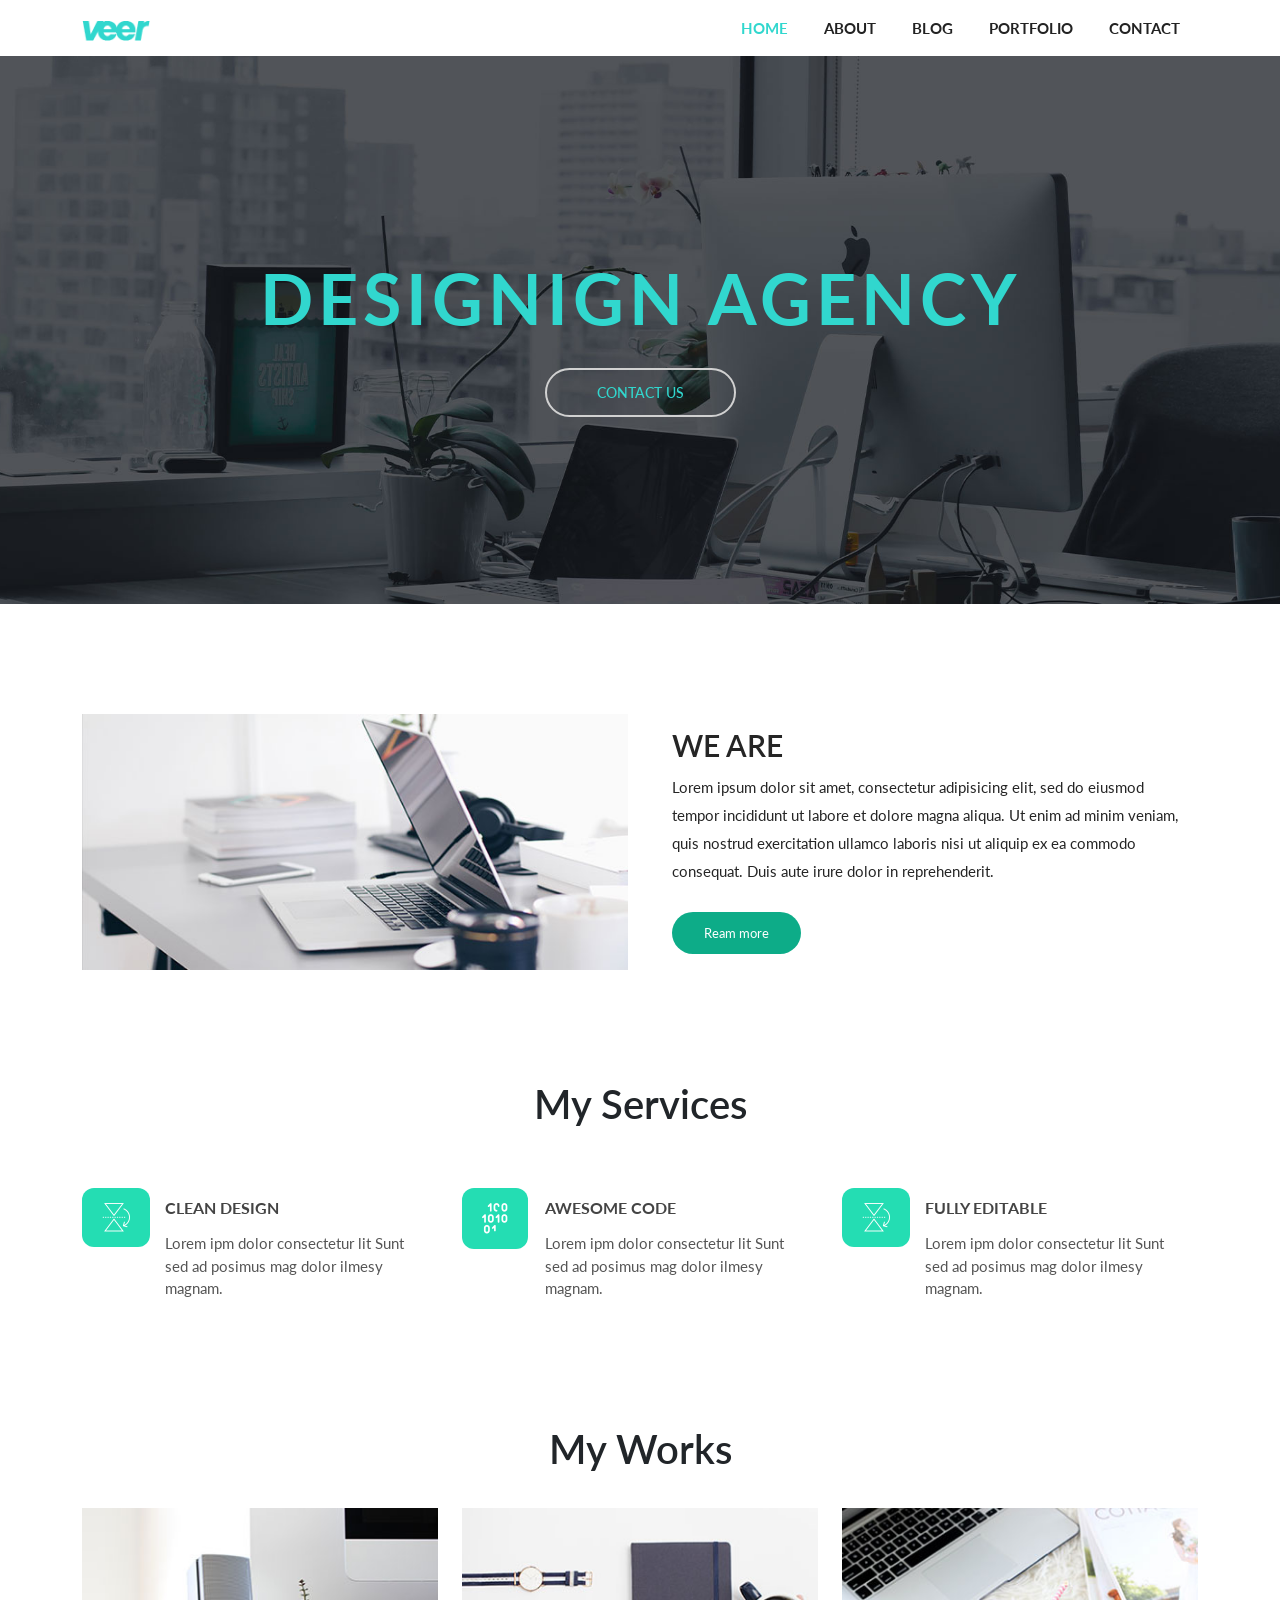
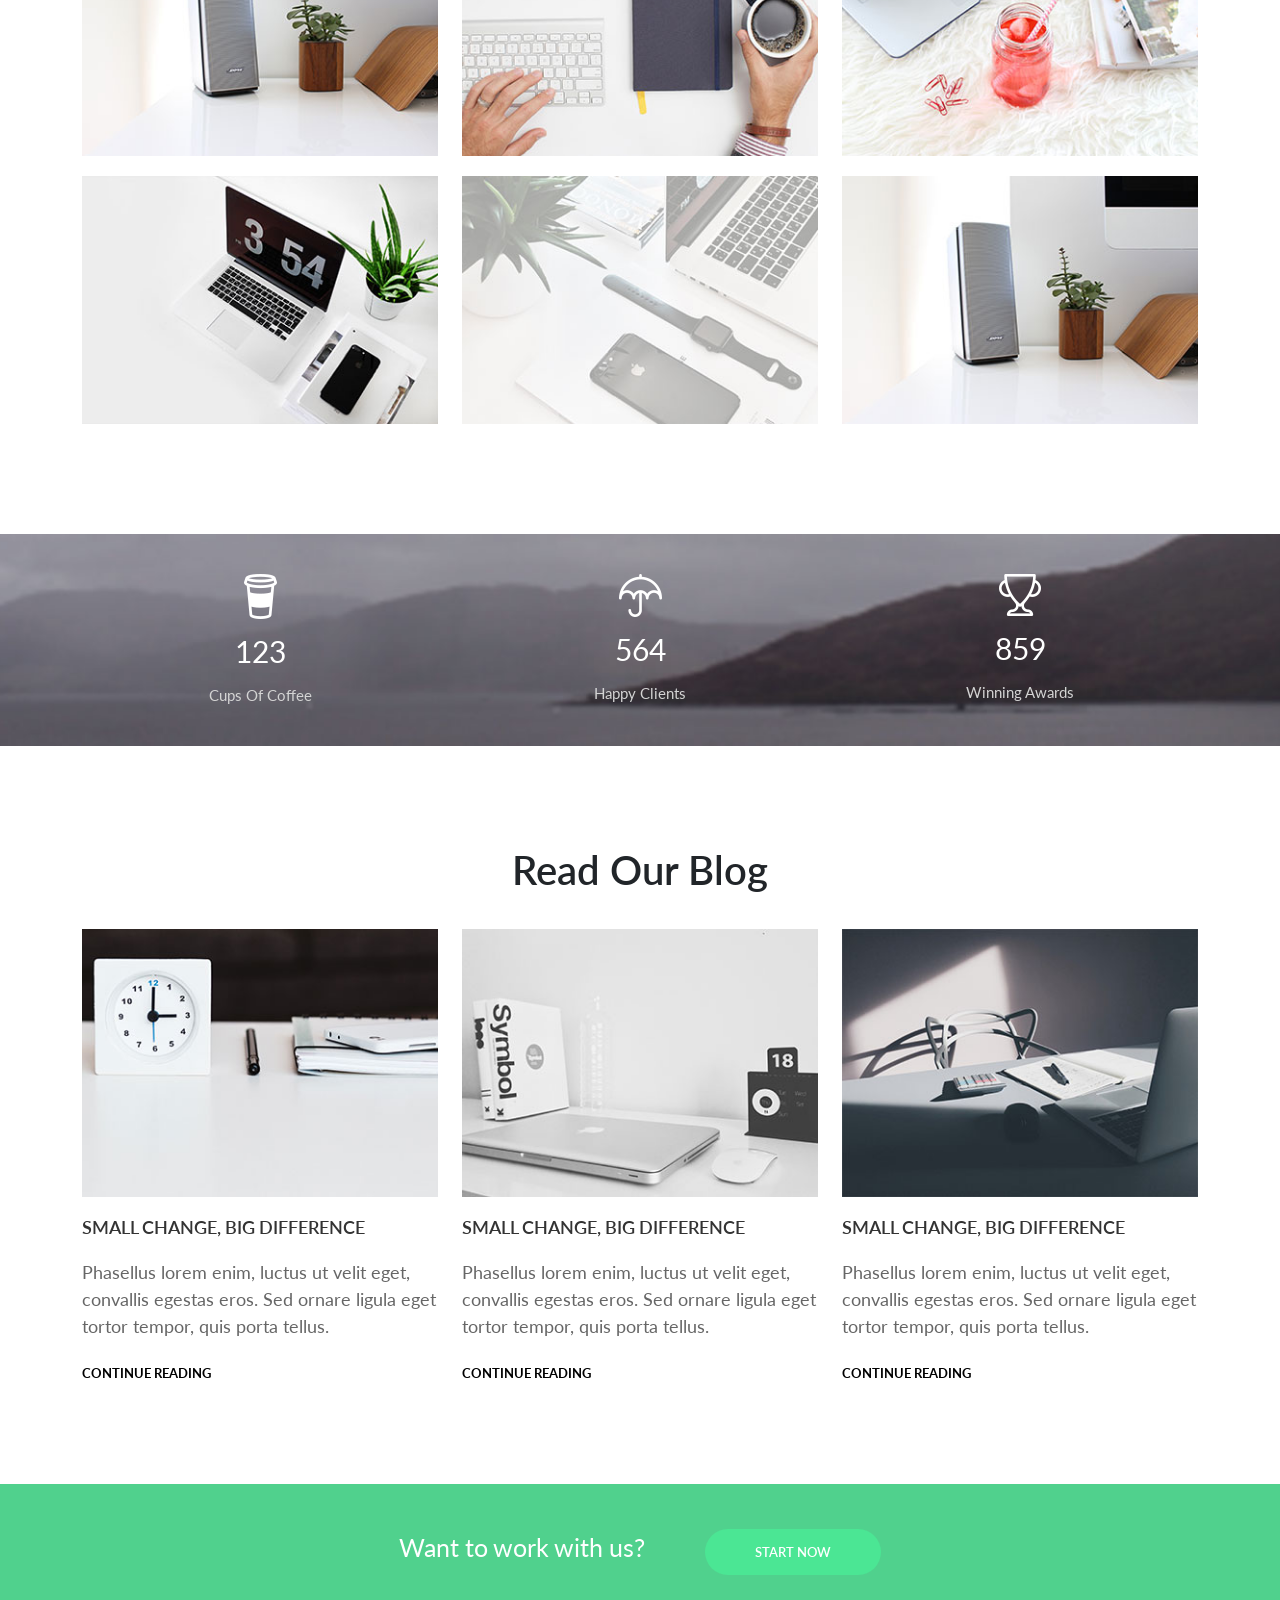
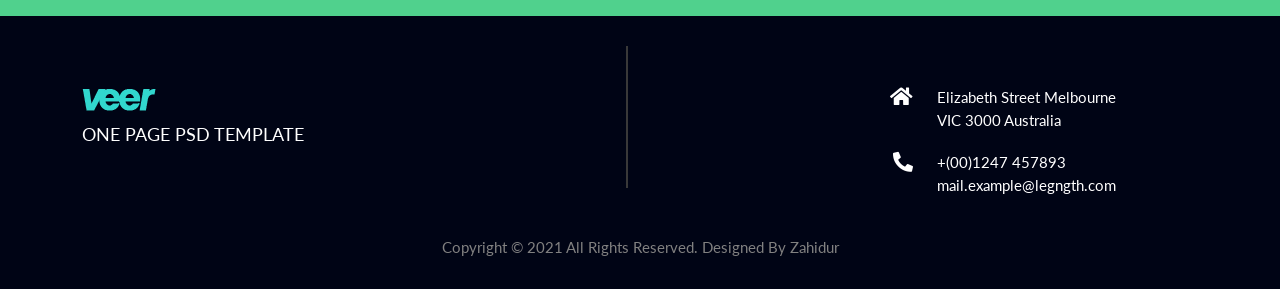
==== index.html @ 31c89623 "index2" ====
<!DOCTYPE html>
<html lang="en">

<head>
    <meta charset="UTF-8">
    <meta name="viewport" content="width=device-width, initial-scale=1">

    <title>psd to html </title>
    <link rel="preconnect" href="https://fonts.gstatic.com">
<link href="https://fonts.googleapis.com/css2?family=Lato:wght@300;400;700&display=swap" rel="stylesheet">    
      <link rel="shortcut icon" type="image/x-icon" href="favicon.ico">
    <link rel="stylesheet" href="css/all.css">
    <link rel="stylesheet" href="css/bootstrap.min.css">
    <link rel="stylesheet" href="css/style.css">
       
        <link rel="stylesheet" href="css/todayresponsive.css">

                    
</head>

<body>
   <div class="backgrround">
    <nav class="navbar navbar-expand-lg navbar-light">
  <div class="container">
    <a class="navbar-brand" href="#">
        <img src="image/logo.png" class="image-fluid w-100" alt="">
    </a>
    <button class="navbar-toggler" type="button" data-bs-toggle="collapse" data-bs-target="#navbarSupportedContent" aria-controls="navbarSupportedContent" aria-expanded="false" aria-label="Toggle navigation">
      <span class="navbar-toggler-icon"></span>
    </button>
    <div class="collapse navbar-collapse" id="navbarSupportedContent">
      <ul class="navbar-nav ms-auto mb-2 mb-lg-0">
        <li class="nav-item">
          <a class="nav-link active" aria-current="page" href="#">Home</a>
        </li>
        <li class="nav-item">
          <a class="nav-link" href="#">About</a>
        </li>
         <li class="nav-item">
          <a class="nav-link" href="#">Blog</a>
        </li>
         <li class="nav-item">
          <a class="nav-link" href="#">portfolio</a>
        </li>
         <li class="nav-item">
          <a class="nav-link" href="#">contact</a>
        </li>
             
       </ul>
    </div>
  </div>
</nav>

 </div>
<!--    header part end-->
<!--  banner part start-->

<div class="banner">

        <div class="container">
            <div class="row">
               <div class="col-md-12">
                    <div class="banner_content">

                    <h1>Designign agency</h1>
            
                    <a href="#">contact us</a>
                </div>

               </div>
               
            </div>
        </div>
    </div>

<!--  banner part end-->
<!--service part start-->
<div class="our_service">
    <div class="container">
        <div class="row">
            <div class="col-md-6">
                <div class="only_imag">
                    <img src="image/sevice.jpg" class="image-fluid w-100" alt="">
                </div>
            </div>
            <div class="col-md-6">
                <div class="only_text">
                    <H2>we are</H2>
                    <P>Lorem ipsum dolor sit amet, consectetur adipisicing elit, sed do eiusmod tempor incididunt ut labore et dolore magna aliqua. Ut enim ad minim veniam, quis nostrud exercitation ullamco laboris nisi ut aliquip ex ea commodo consequat. Duis aute irure dolor in reprehenderit.</P>
                    <a href="">Ream more</a>
                </div>
            </div>
        </div>
    </div>
</div>
<!--my services start -->
<!--my services start -->
   <service>
       <div class="allservice">
           <div class="container">
               <div class="row">
                   <div class="col-md-12">
                       <div class="header_tex">
                           <h2>My Services</h2>
                       </div>
                   </div>
                   
                   <div class="col-md-4 then">
                       <div class="row thens">
                           <div class="col-md-2">
                               <div class="imgservice">
                                   <img src="image/servie01.png" alt="">
                               </div>
                           </div>
                           <div class="col-md-10">
                               <div class="img_text">
                                   <h4>Clean Design</h4>
                                   <p>Lorem ipm dolor consectetur
                                       lit Sunt sed ad posimus mag
                                       dolor ilmesy magnam.</p>
                               </div>
                           </div>
                       </div>
                   </div>
                   
                   <div class="col-md-4 after">
                       <div class="row afters">
                           <div class="col-md-2">
                               <div class="imgservice">
                                   <img src="image/servie02.png" alt="">
                               </div>
                           </div>
                           <div class="col-md-10">
                               <div class="img_text">
                                   <h4>Awesome Code</h4>
                                   <p>Lorem ipm dolor consectetur
                                       lit Sunt sed ad posimus mag
                                       dolor ilmesy magnam.</p>
                               </div>
                           </div>
                       </div>
                   </div>
                   
                   <div class="col-md-4 renew">
                       <div class="row renews">
                           <div class="col-md-2">
                               <div class="imgservice">
                                   <img src="image/servie01.png" alt="">
                               </div>
                           </div>
                           <div class="col-md-10">
                               <div class="img_text">
                                   <h4>Fully Editable</h4>
                                   <p>Lorem ipm dolor consectetur
                                       lit Sunt sed ad posimus mag
                                       dolor ilmesy magnam.</p>
                               </div>
                           </div>
                       </div>

                   </div>
               </div>
           </div>
       </div>
   </service>
   
<!--   MY WORKS PART START-->
   <service>
       <div class="my_works">
           <div class="container">
               <div class="row">
                  <div class="col-md-12">
                       <div class="header_tex">
                           <h2>My Works</h2>
                       </div>
                   </div>
                   <div class="col-md-4">
                       <div class="works_image">
                           <img src="image/ga01.jpg" class="image-fluid w-100" alt="">
                           <div class="overlay">
                               <a href="">Click Here</a>
                           </div>
                       </div>
                   </div>
                   <div class="col-md-4">
                       <div class="works_image">
                           <img src="image/ga04.jpg" class="image-fluid w-100" alt="">
                           <div class="overlay">
                               <a href="">Click Here</a>
                           </div>
                       </div>
                   </div>
                   <div class="col-md-4">
                       <div class="works_image">
                           <img src="image/ga05.jpg" class="image-fluid w-100" alt="">
                           <div class="overlay">
                               <a href="">Click Here</a>
                           </div>
                       </div>
                   </div>
                   <div class="col-md-4">
                       <div class="works_image">
                           <img src="image/ga03.jpg" class="image-fluid w-100" alt="">
                           <div class="overlay">
                               <a href="">Click Here</a>
                           </div>
                       </div>
                   </div>
                   <div class="col-md-4">
                       <div class="works_image">
                           <img src="image/ga02.jpg" class="image-fluid w-100" alt="">
                           <div class="overlay">
                               <a href="">Click Here</a>
                           </div>
                       </div>
                   </div>
                   <div class="col-md-4">
                       <div class="works_image">
                           <img src="image/ga01.jpg" class="image-fluid w-100" alt="">
                           <div class="overlay">
                               <a href="">Click Here</a>
                           </div>
                       </div>
                   </div>
               </div>
           </div>
       </div>
   </service>
<!--   Tea & cup part start-->
   <service>
       <div class="tea">
           <div class="container">
               <div class="row">
                   <div class="col-md-4">
                       <div class="tea_content">
                           <img src="image/tea.png" alt=""><br/>
                           <span>123</span>
                           <p>Cups Of Coffee</p>
                       </div>
                   </div>
                   <div class="col-md-4">
                       <div class="tea_content">
                           <img src="image/unberlla.png" alt=""><br/>
                                <span>564</span>
                           <p>Happy Clients</p>
                       </div>
                   </div>
                   <div class="col-md-4">
                       <div class="tea_content">
                           <img src="image/cup.png" alt=""><br/>
                                <span>859</span>
                           <p>Winning Awards</p>
                       </div>
                   </div>
               </div>
           </div>
       </div>
   </service>
<!--   Our Blog part start-->
   <service>
       <div class="blog">
           <div class="container">
               <div class="row">
                  <div class="col-md-12">
                       <div class="header_tex">
                           <h2>Read Our Blog</h2>
                       </div>
                   </div>
                   <div class="col-md-4">
                       <div class="blog_content">
                           <img src="image/blog01.jpg" class="image-fluid w-100" alt="">
                           <h5>Small change, big difference</h5>
                           <p>Phasellus lorem enim, luctus ut velit eget, convallis egestas eros. Sed ornare ligula eget tortor tempor, quis porta tellus.</p>
                           <a href="">Continue reading</a>
                       </div>
                   </div>
                   <div class="col-md-4">
                       <div class="blog_content">
                           <img src="image/blog02.jpg" class="image-fluid w-100" alt="">
                           <h5>Small change, big difference</h5>
                           <p>Phasellus lorem enim, luctus ut velit eget, convallis egestas eros. Sed ornare ligula eget tortor tempor, quis porta tellus.</p>
                           <a href="">Continue reading</a>
                       </div>
                   </div>
                   <div class="col-md-4">
                       <div class="blog_content">
                           <img src="image/blog03.jpg" class="image-fluid w-100" alt="">
                           <h5>Small change, big difference</h5>
                           <p>Phasellus lorem enim, luctus ut velit eget, convallis egestas eros. Sed ornare ligula eget tortor tempor, quis porta tellus.</p>
                           <a href="">Continue reading</a>
                       </div>
                   </div>
               </div>
           </div>
       </div>
   </service>
<!--   work with us-->
   <service>
       <div class="works">
           <div class="container">
               <div class="row">
                  <div class="col-md-12">
                      <div class="work_content">
                       <span>Want to work with us?</span><a href="">Start now</a>
                   </div>
                  </div>
               </div>
           </div>
       </div>
   </service>
<!--   footer part start-->
   <footer>
       <div class="container">
           <div class="row">
               <div class="col-md-6 ">
                  <div class="footer_content">
                       <img src="image/logo.png" alt="">
                   <p>One Page PSD Template</p>
                  </div>
               </div>
               <div class="col-md-6">
                   <div class="footer_content2">

                      
                      <div class="row">
                          <div class="col-md-6">
                              <div class="iconss pad">
                                  <i class="fas fa-home"></i>
                              </div>
                          </div>
                          <div class="col-md-6">
                              <div class="address pad">
                                  <p>Elizabeth Street Melbourne<br/>
                        VIC 3000  Australia</p>
                              </div>
                          </div>
                          <div class="col-md-6">
                              <div class="iconss">
                                  <i class="fas fa-phone-alt"></i>
                              </div>
                          </div>
                          <div class="col-md-6">
                              <div class="address">
                                  <p>+(00)1247 457893 <br/>
                                    mail.example@legngth.com</p>
                              </div>
                          </div>
                      </div>
                      
                   </div>
               </div>
               <div class="col-md-12">
                   <div class="bottom_part">
                       <p>Copyright © 2021 All Rights Reserved. Designed By Zahidur</p>
                   </div>
               </div>
           </div>
       </div>
   </footer>
    <!--    js link start-->
    <script src="js/bootstrap.bundle.min.js"></script>
    <script src="js/custom.js"></script>
    <!--    js link end-->
</body>

</html>
---- css/style.css ----
*{
    padding: 0;
    margin: 0;
    outline: 0;
}
body{
 
font-family: 'Lato', sans-serif;
        margin: 0 auto;
      height: 100%;
      width: 100%

}
h1,h2,h3,h4,h5,h6,p,ul,li{
    padding: 0;
    margin: 0;
}
a,a:hover{
    text-decoration: none;
}
.backgrround{
    background-color:#ffffff;
}
.navbar-nav .nav-item .nav-link{
    color: #222222;
    padding: 0px 18px;
    text-transform:uppercase;
    font-size: 15px;
    font-weight: 700;
}
.navbar-nav .nav-item .nav-link:hover{
    color: #31d7ce;
}
.navbar-nav .nav-item .nav-link.active{
    color: #31d7ce;
}
.banner{
    background: url(../image/background.jpg);
    background-repeat: no-repeat;
    background-size:cover;
    background-position: center;
    padding: 200px 0px;
}

.banner_content{
    text-align: center;
}
.banner_content h1{

font-size: 70px;
    font-weight: 700;
    color: #31d7ce;
 text-transform: uppercase;
    letter-spacing: 5px;
    margin-bottom: 40px;
}
.banner_content a{
    border: 2px solid #d1d1d1;
    padding: 14px 50px;
    border-radius: 25px;
    color: #31d7ce;
    text-transform: uppercase;
    font-size: 14px;
    font-weight: 500;
}
.our_service{
    padding-top: 110px;
}
.only_text h2{
    font-size: 30px;
    color: #252525;
    font-weight: 600;
    text-transform: uppercase;
    margin-bottom: 10px
}
.only_text p{
    font-size: 15px;
    color: #252525;
    font-weight: 400;
    line-height: 28px;
    margin-bottom: 35px;
}
.only_text a{
    font-size: 13px;
    color: #fefefe;
    background-color: #0dac88;
    padding: 13px 32px;
    border-radius: 25px;
      transition: all linear .3s;
}

.only_text{
    padding: 13px 20px
}
.only_text a:hover{
    font-size: 14px;
    background-color: black;
    transition: all linear .3s;
  
}
.allservice{
    padding-top: 110px;
    padding-bottom: 90px;
}
.imgservice img{
    background-color: #24ddb3;
    padding: 15px 20px;
    border-radius: 12px;
}
.imgservice{
    padding: 25px 0px;
}

.img_text{
    padding: 35px 20px;
}
.img_text p{
    font-size: 15px;
    font-weight: 400;
    color: #555555;
}
.img_text h4{
    margin-bottom: 15px;
    font-size: 16px;
    text-transform: uppercase;
    font-weight: 700;
    color: #444444;
}
.header_tex h2{
    text-align: center;
    margin-bottom: 35px;
    font-weight: 600;
    font-size: 40px;
}
.thens{
   transition: all linear .3s; 
}
.then:hover .thens{
box-shadow: 0px 1px 5px #24ddb3;
   transition: all linear .3s;
}
.afters{
   transition: all linear .3s; 
}
.after:hover .afters{
box-shadow: 0px 1px 5px #24ddb3;
   transition: all linear .3s;
}
.renews{
   transition: all linear .3s; 
}
.renew:hover .renews{
box-shadow: 0px 1px 5px #24ddb3;
   transition: all linear .3s;
}
.works_image{
    position: relative;
    margin-bottom: 20px;
}
.overlay{
    height: 100%;
    width: 100%;
    background: rgba(0,0,0,.7);
    position: absolute;
    top: 0;
    left: 0;
    display: flex;
    justify-content: center;
    align-items: center;
    transform: scale(0);
        transition: all linear .3s;
}
.works_image:hover .overlay{
   transform: scale(1);
    transition: all linear .3s;
}
.overlay a{
font-size: 15px;
    color: beige;
    font-weight: 600;
    
}
.my_works{
    padding-bottom: 90px;
}
.tea{
    background: url(../image/color_back.jpg);
    background-repeat: no-repeat;
    background-position:center;
    background-size:cover;
    padding: 40px 0px;
}
.tea_content{
    text-align: center;
}
.tea_content span{
    color: white;
    font-size: 30px;
     margin: 10px 0px;
    display: block;
}
.tea_content p{
    font-size: 15px;
    color: #d4d4d4;
}
.blog_content h5{
    font-size: 18px;
    font-weight: 600;
    color: #333333;
    text-transform: uppercase;
    margin: 20px 0px;
}
.blog_content p{
    font-size: 18px;
    color: #666666;
    margin-bottom: 20px;
}
.blog_content a{
    font-size: 13px;
    font-weight: 700;
    text-transform: uppercase;
    color: black;
    
}
.blog_content a:hover{
    text-shadow: 0px 0px 1px black;

}
.blog{
    padding: 100px 0px;
}
.work_content{
    text-align: center;
}
.work_content span{
    font-size: 25px;
        color: white;
    margin-right: 30px;
}
.work_content a{
    font-size: 13px;
    background-color: #4be694;
    color: white;
    padding: 15px 50px;
    border-radius: 25px;
    text-transform: uppercase;
    font-weight: 600;
    margin-left: 30px;
     transition: all linear .3s;
}
.work_content a:hover{
    background-color: rebeccapurple;
    transition: all linear .3s;
}
.works{
    background-color: #50d18d;
    padding-top: 45px;
    padding-bottom:50px;
}
footer{
    background-color: #000415;
    padding: 30px 0px;

}

.footer_content{
    padding: 40px 0px;
    border-right: 2px solid #393939;
}
.footer_content2{
      padding: 40px 0px;

}
.footer_content p{
    font-size: 18px;
    text-transform: uppercase;
    margin-top: 10px;
    color: white;
}
.footer_content2 p{
    font-size: 15px;
color: white;
}

.footer_content2 .iconss i{
    font-size:20px;
    color: white;
}
.pad i{
    text-align: right;
}
.bottom_part p{
    font-size: 15px;
    color: #818181;
 text-align: center
}
.pad{
    margin-bottom:20px;
}
.iconss{
    text-align: right;
}
---- css/todayresponsive.css ----
/*
@media (min-width: 320px) and (max-width: 575.98px) {
    
    .navbar-nav .nav-item .nav-link{
    font-size: 18px;    
           text-align: center;
           background-color: darkgrey;
           color: black;
           font-weight: bold;
    }
    .navbar-nav .nav-item .nav-link.active{
          color: black;
           font-weight: bold;
    }

}


@media (min-width: 576px) and (max-width: 767.98px) {
    


}
    

@media (min-width: 768px) and (max-width: 991.98px) {
       .navbar-nav .nav-item .nav-link{
    font-size: 18px;    
           text-align: center;
           background-color: darkgrey;
           color: black;
           font-weight: bold;
    }
    .navbar-nav .nav-item .nav-link.active{
          color: black;
           font-weight: bold;
    }

}
    

@media (min-width: 992px) and (max-width: 1199.98px) {
    
    .banner_content h1 {
    font-size: 140px;
    }
    .banner_content p {
    font-size: 22px;
    }
    .banner_content h1:after {
    top: 364px;
    }
    .banner_content a {
    font-size: 22px;
    }
   .there_image {

    padding: 50px 0px
    }
    .there_image h4 {
        font-size: 24px;
    }
    .there_image p {
        font-size: 18px;
    }
    .navbar-nav .nav-item .nav-link{
    font-size: 18px;    
    }
    
}
    
@media (min-width: 1200px) and (max-width: 1399.98px) {
     .banner_content h1 {
    font-size: 150px;
    }
    .banner_content p {
    font-size: 25px;
    }
    .middle_content h2 {
    font-size: 50px;
    }
.middle_content p {
    font-size: 20px;
    }
 .there_image {

    padding: 50px 0px
    }
    .there_image h4 {
        font-size: 24px;
    }
    .there_image p {
        font-size: 18px;
    }
    .banner_content h1:after {
  
    top: 376px;
    }
    
    .banner_content a {
    font-size: 20px;
    }
 .navbar-nav .nav-item .nav-link{
    font-size: 20px;    
    }
}
    

@media (min-width: 1400px) {
    .there_image {

    padding: 50px 0px
    }
    .there_image h4 {
        font-size: 26px;
    }
    .there_image p {
        font-size: 20px;
    }
    
     .banner_content h1:after {
  
    top: 384px;
    }
    
    .banner_content a {
    font-size: 20px;
    }
     .banner_content h1 {
    font-size: 160px;
    }
    .form_content {
    width: 645px;
    }
    .navbar-nav .nav-item .nav-link{
    font-size: 20px;    
    }
    
}
    

*/
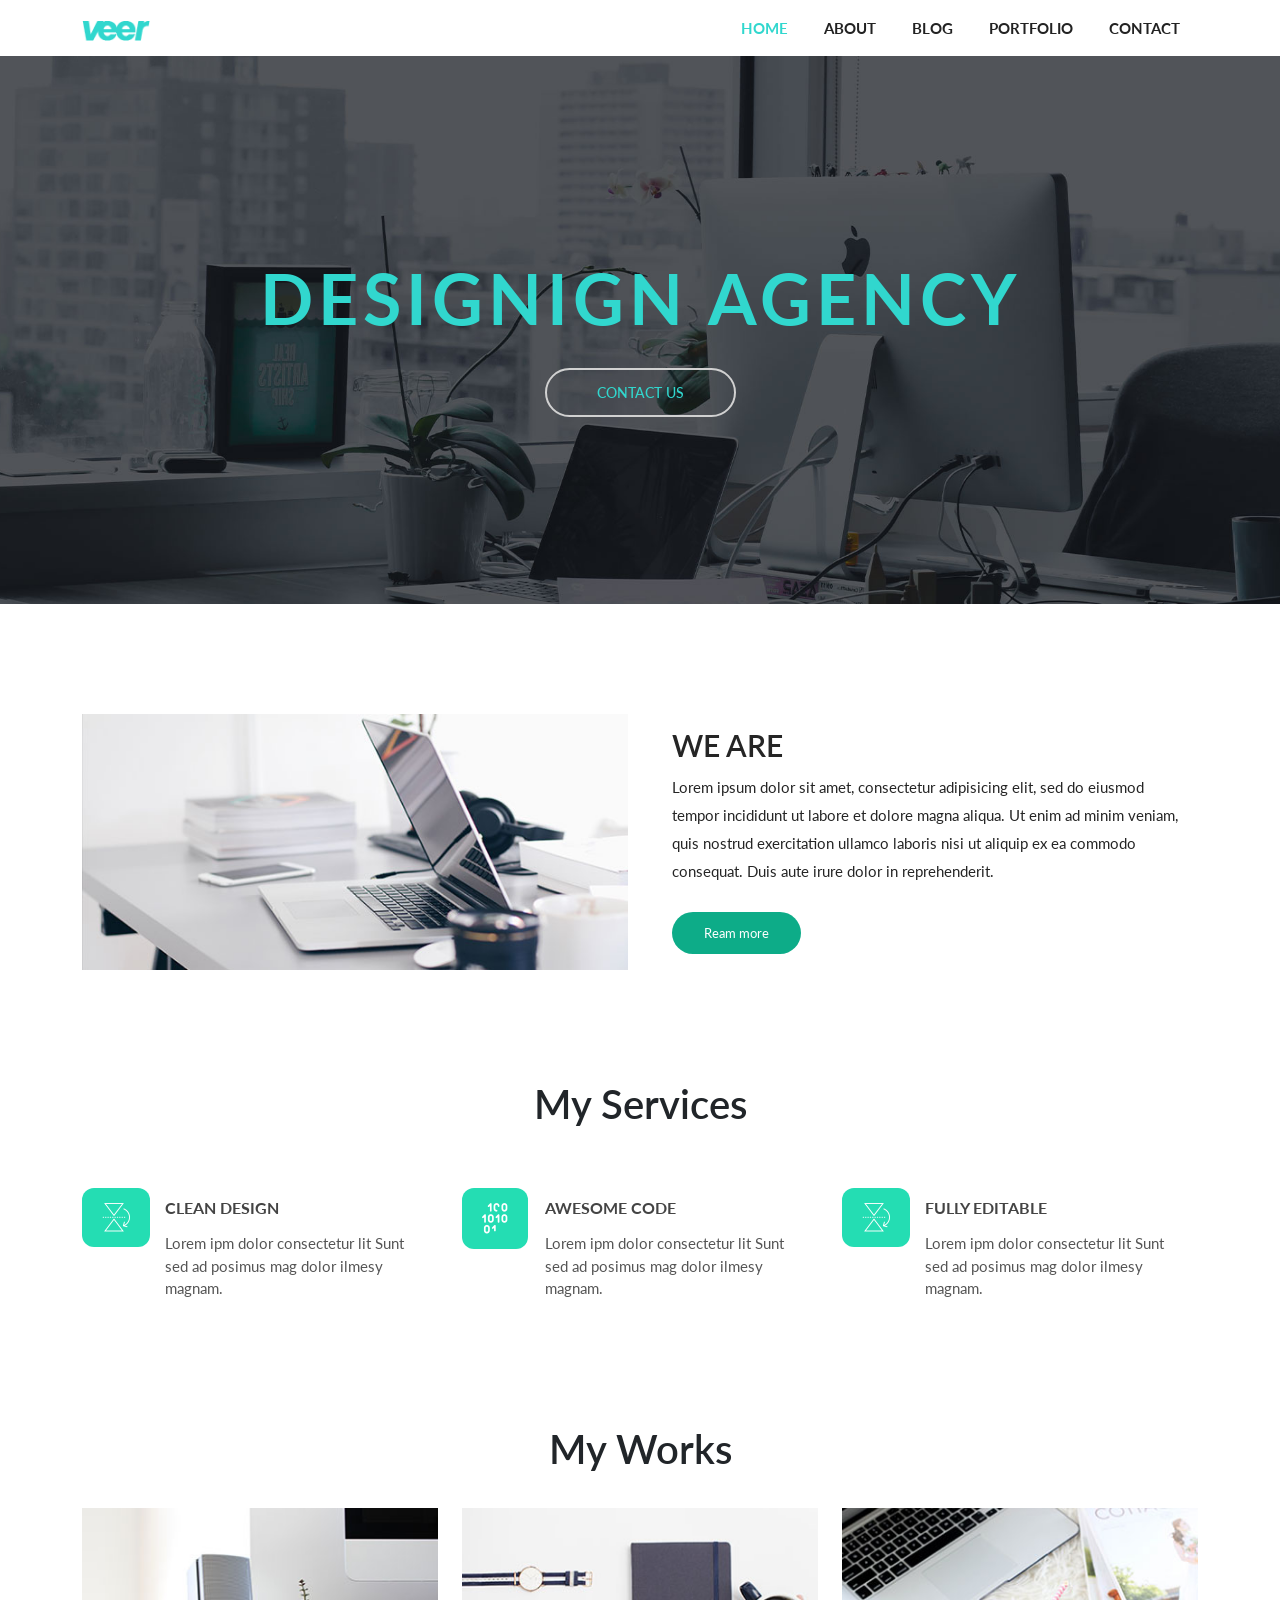
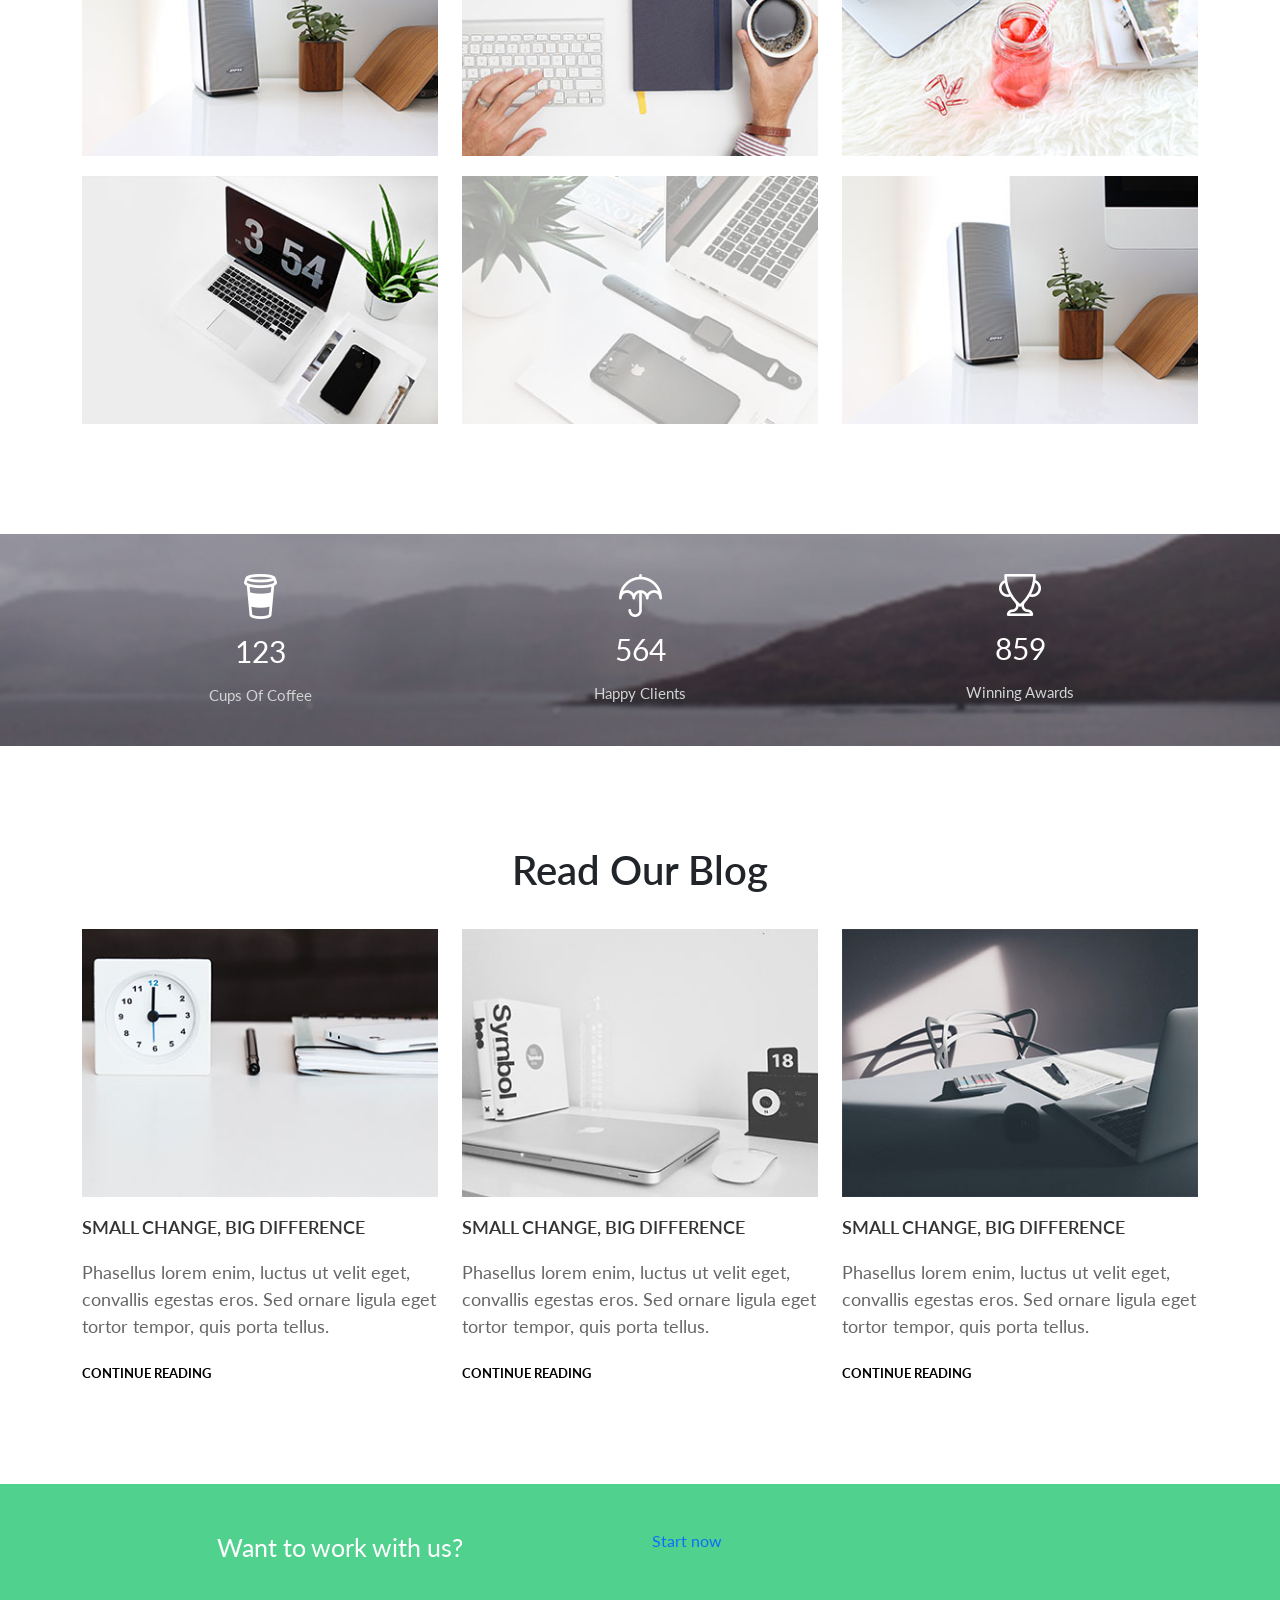
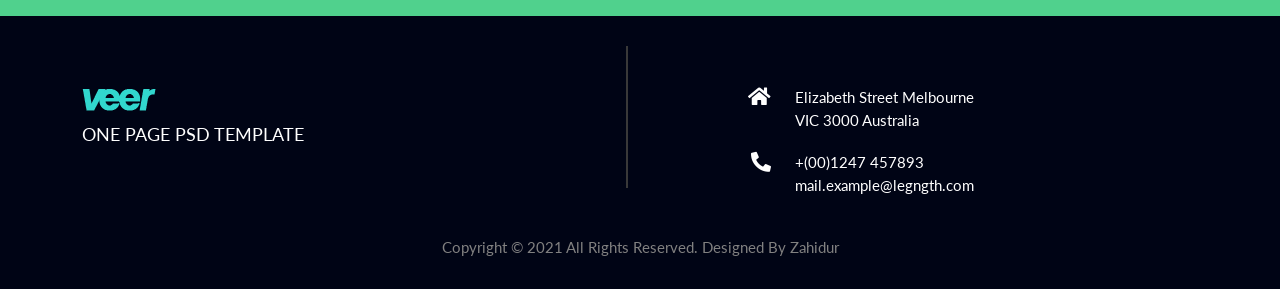
==== commit 678576f9: "update index html" ====
--- a/index.html
+++ b/index.html
@@ -59,7 +59,7 @@
 
         <div class="container">
             <div class="row">
-               <div class="col-md-12">
+               <div class="col-md-12 col-12 col-sm-12 col-lg-12 col-xl-12">
                     <div class="banner_content">
 
                     <h1>Designign agency</h1>
@@ -78,12 +78,12 @@
 <div class="our_service">
     <div class="container">
         <div class="row">
-            <div class="col-md-6">
+            <div class="col-md-12 col-12 col-sm-12 col-lg-6 col-xl-6">
                 <div class="only_imag">
                     <img src="image/sevice.jpg" class="image-fluid w-100" alt="">
                 </div>
             </div>
-            <div class="col-md-6">
+            <div class="col-md-12 col-12 col-sm-12 col-lg-6 col-xl-6">
                 <div class="only_text">
                     <H2>we are</H2>
                     <P>Lorem ipsum dolor sit amet, consectetur adipisicing elit, sed do eiusmod tempor incididunt ut labore et dolore magna aliqua. Ut enim ad minim veniam, quis nostrud exercitation ullamco laboris nisi ut aliquip ex ea commodo consequat. Duis aute irure dolor in reprehenderit.</P>
@@ -99,20 +99,20 @@
        <div class="allservice">
            <div class="container">
                <div class="row">
-                   <div class="col-md-12">
+                   <div class="col-md-12 col-12 col-sm-12 col-lg-12 col-xl-12">
                        <div class="header_tex">
                            <h2>My Services</h2>
                        </div>
                    </div>
                    
-                   <div class="col-md-4 then">
+                   <div class="col-md-12 col-12 col-sm-12 col-lg-4 col-xl-4 then">
                        <div class="row thens">
-                           <div class="col-md-2">
+                           <div class="col-md-2 col-12 col-sm-2 col-lg-3 col-xl-2">
                                <div class="imgservice">
                                    <img src="image/servie01.png" alt="">
                                </div>
                            </div>
-                           <div class="col-md-10">
+                           <div class="col-md-10 col-12 col-sm-10 col-lg-9 col-xl-10">
                                <div class="img_text">
                                    <h4>Clean Design</h4>
                                    <p>Lorem ipm dolor consectetur
@@ -123,14 +123,14 @@
                        </div>
                    </div>
                    
-                   <div class="col-md-4 after">
+                   <div class="col-md-12 col-12 col-sm-12 col-lg-4 col-xl-4 after">
                        <div class="row afters">
-                           <div class="col-md-2">
+                           <div class="col-md-2 col-12 col-sm-2 col-lg-3 col-xl-2">
                                <div class="imgservice">
                                    <img src="image/servie02.png" alt="">
                                </div>
                            </div>
-                           <div class="col-md-10">
+                           <div class="col-md-10 col-12 col-sm-10 col-lg-9 col-xl-10">
                                <div class="img_text">
                                    <h4>Awesome Code</h4>
                                    <p>Lorem ipm dolor consectetur
@@ -141,15 +141,15 @@
                        </div>
                    </div>
                    
-                   <div class="col-md-4 renew">
+                   <div class="col-md-12 col-12 col-sm-12 col-lg-4 col-xl-4 renew">
                        <div class="row renews">
-                           <div class="col-md-2">
+                           <div class="col-md-2 col-12 col-sm-2 col-lg-3 col-xl-2">
                                <div class="imgservice">
                                    <img src="image/servie01.png" alt="">
                                </div>
                            </div>
-                           <div class="col-md-10">
-                               <div class="img_text">
+                           <div class="col-md-10 col-12 col-sm-10 col-lg-9 col-xl-10">
+                               <div class="img_text nopad">
                                    <h4>Fully Editable</h4>
                                    <p>Lorem ipm dolor consectetur
                                        lit Sunt sed ad posimus mag
@@ -169,12 +169,12 @@
        <div class="my_works">
            <div class="container">
                <div class="row">
-                  <div class="col-md-12">
+                  <div class="col-md-12 col-12 col-sm-12 col-lg-12 col-xl-12">
                        <div class="header_tex">
                            <h2>My Works</h2>
                        </div>
                    </div>
-                   <div class="col-md-4">
+                   <div class="col-md-4 ocl-12 col-sm-12 col-lg-4 col-xl-4">
                        <div class="works_image">
                            <img src="image/ga01.jpg" class="image-fluid w-100" alt="">
                            <div class="overlay">
@@ -182,7 +182,7 @@
                            </div>
                        </div>
                    </div>
-                   <div class="col-md-4">
+                   <div class="col-md-4 ocl-12 col-sm-12 col-lg-4 col-xl-4">
                        <div class="works_image">
                            <img src="image/ga04.jpg" class="image-fluid w-100" alt="">
                            <div class="overlay">
@@ -190,7 +190,7 @@
                            </div>
                        </div>
                    </div>
-                   <div class="col-md-4">
+                   <div class="col-md-4 ocl-12 col-sm-12 col-lg-4 col-xl-4">
                        <div class="works_image">
                            <img src="image/ga05.jpg" class="image-fluid w-100" alt="">
                            <div class="overlay">
@@ -198,7 +198,7 @@
                            </div>
                        </div>
                    </div>
-                   <div class="col-md-4">
+                   <div class="col-md-4 ocl-12 col-sm-12 col-lg-4 col-xl-4">
                        <div class="works_image">
                            <img src="image/ga03.jpg" class="image-fluid w-100" alt="">
                            <div class="overlay">
@@ -206,7 +206,7 @@
                            </div>
                        </div>
                    </div>
-                   <div class="col-md-4">
+                   <div class="col-md-4 ocl-12 col-sm-12 col-lg-4 col-xl-4">
                        <div class="works_image">
                            <img src="image/ga02.jpg" class="image-fluid w-100" alt="">
                            <div class="overlay">
@@ -214,7 +214,7 @@
                            </div>
                        </div>
                    </div>
-                   <div class="col-md-4">
+                   <div class="col-md-4 ocl-12 col-sm-12 col-lg-4 col-xl-4">
                        <div class="works_image">
                            <img src="image/ga01.jpg" class="image-fluid w-100" alt="">
                            <div class="overlay">
@@ -231,21 +231,21 @@
        <div class="tea">
            <div class="container">
                <div class="row">
-                   <div class="col-md-4">
+                   <div class="col-md-4 ocl-12 col-sm-12 col-lg-4 col-xl-4">
                        <div class="tea_content">
                            <img src="image/tea.png" alt=""><br/>
                            <span>123</span>
                            <p>Cups Of Coffee</p>
                        </div>
                    </div>
-                   <div class="col-md-4">
+                   <div class="col-md-4 ocl-12 col-sm-12 col-lg-4 col-xl-4">
                        <div class="tea_content">
                            <img src="image/unberlla.png" alt=""><br/>
                                 <span>564</span>
                            <p>Happy Clients</p>
                        </div>
                    </div>
-                   <div class="col-md-4">
+                   <div class="col-md-4 ocl-12 col-sm-12 col-lg-4 col-xl-4">
                        <div class="tea_content">
                            <img src="image/cup.png" alt=""><br/>
                                 <span>859</span>
@@ -261,12 +261,12 @@
        <div class="blog">
            <div class="container">
                <div class="row">
-                  <div class="col-md-12">
+                  <div class="col-md-12 col-12 col-sm-12 col-lg-12 col-xl-12">
                        <div class="header_tex">
                            <h2>Read Our Blog</h2>
                        </div>
                    </div>
-                   <div class="col-md-4">
+                   <div class="col-md-4 col-12 col-sm-12 col-lg-4 col-xl-4">
                        <div class="blog_content">
                            <img src="image/blog01.jpg" class="image-fluid w-100" alt="">
                            <h5>Small change, big difference</h5>
@@ -274,7 +274,7 @@
                            <a href="">Continue reading</a>
                        </div>
                    </div>
-                   <div class="col-md-4">
+                   <div class="col-md-4 col-12 col-sm-12 col-lg-4 col-xl-4">
                        <div class="blog_content">
                            <img src="image/blog02.jpg" class="image-fluid w-100" alt="">
                            <h5>Small change, big difference</h5>
@@ -282,7 +282,7 @@
                            <a href="">Continue reading</a>
                        </div>
                    </div>
-                   <div class="col-md-4">
+                   <div class="col-md-4 col-12 col-sm-12 col-lg-4 col-xl-4">
                        <div class="blog_content">
                            <img src="image/blog03.jpg" class="image-fluid w-100" alt="">
                            <h5>Small change, big difference</h5>
@@ -299,10 +299,17 @@
        <div class="works">
            <div class="container">
                <div class="row">
-                  <div class="col-md-12">
+                  <div class="col-md-6 col-12 col-sm-6 col-lg-6 col-xl-6">
                       <div class="work_content">
-                       <span>Want to work with us?</span><a href="">Start now</a>
-                   </div>
+                       <span>Want to work with us?</span>
+                   </div>
+                   
+                  </div>
+                    <div class="col-md-6 col-12 col-sm-6 col-lg-6 col-xl-6">
+                      <div class="work_contents">
+                       <a href="">Start now</a>
+                   </div>
+                   
                   </div>
                </div>
            </div>
@@ -312,34 +319,34 @@
    <footer>
        <div class="container">
            <div class="row">
-               <div class="col-md-6 ">
+               <div class="col-md-6 col-12 col-sm-12 col-lg-6 col-xl-6">
                   <div class="footer_content">
                        <img src="image/logo.png" alt="">
                    <p>One Page PSD Template</p>
                   </div>
                </div>
-               <div class="col-md-6">
+               <div class="col-md-6 col-12 col-sm-12 col-lg-6 col-xl-6">
                    <div class="footer_content2">
 
                       
                       <div class="row">
-                          <div class="col-md-6">
+                          <div class="col-md-3 col-3 col-sm-4 col-lg-3">
                               <div class="iconss pad">
                                   <i class="fas fa-home"></i>
                               </div>
                           </div>
-                          <div class="col-md-6">
+                          <div class="col-md-9 col-9 col-sm-8 col-lg-9">
                               <div class="address pad">
                                   <p>Elizabeth Street Melbourne<br/>
                         VIC 3000  Australia</p>
                               </div>
                           </div>
-                          <div class="col-md-6">
+                          <div class="col-md-3 col-4 col-sm-4 col-lg-3">
                               <div class="iconss">
                                   <i class="fas fa-phone-alt"></i>
                               </div>
                           </div>
-                          <div class="col-md-6">
+                          <div class="col-md-9 col-8 col-sm-8 col-lg-9">
                               <div class="address">
                                   <p>+(00)1247 457893 <br/>
                                     mail.example@legngth.com</p>
@@ -349,7 +356,7 @@
                       
                    </div>
                </div>
-               <div class="col-md-12">
+               <div class="col-md-12 col-12 col-sm-12 col-lg-12 col-xl-12">
                    <div class="bottom_part">
                        <p>Copyright © 2021 All Rights Reserved. Designed By Zahidur</p>
                    </div>
@@ -362,5 +369,4 @@
     <script src="js/custom.js"></script>
     <!--    js link end-->
 </body>
-
 </html>
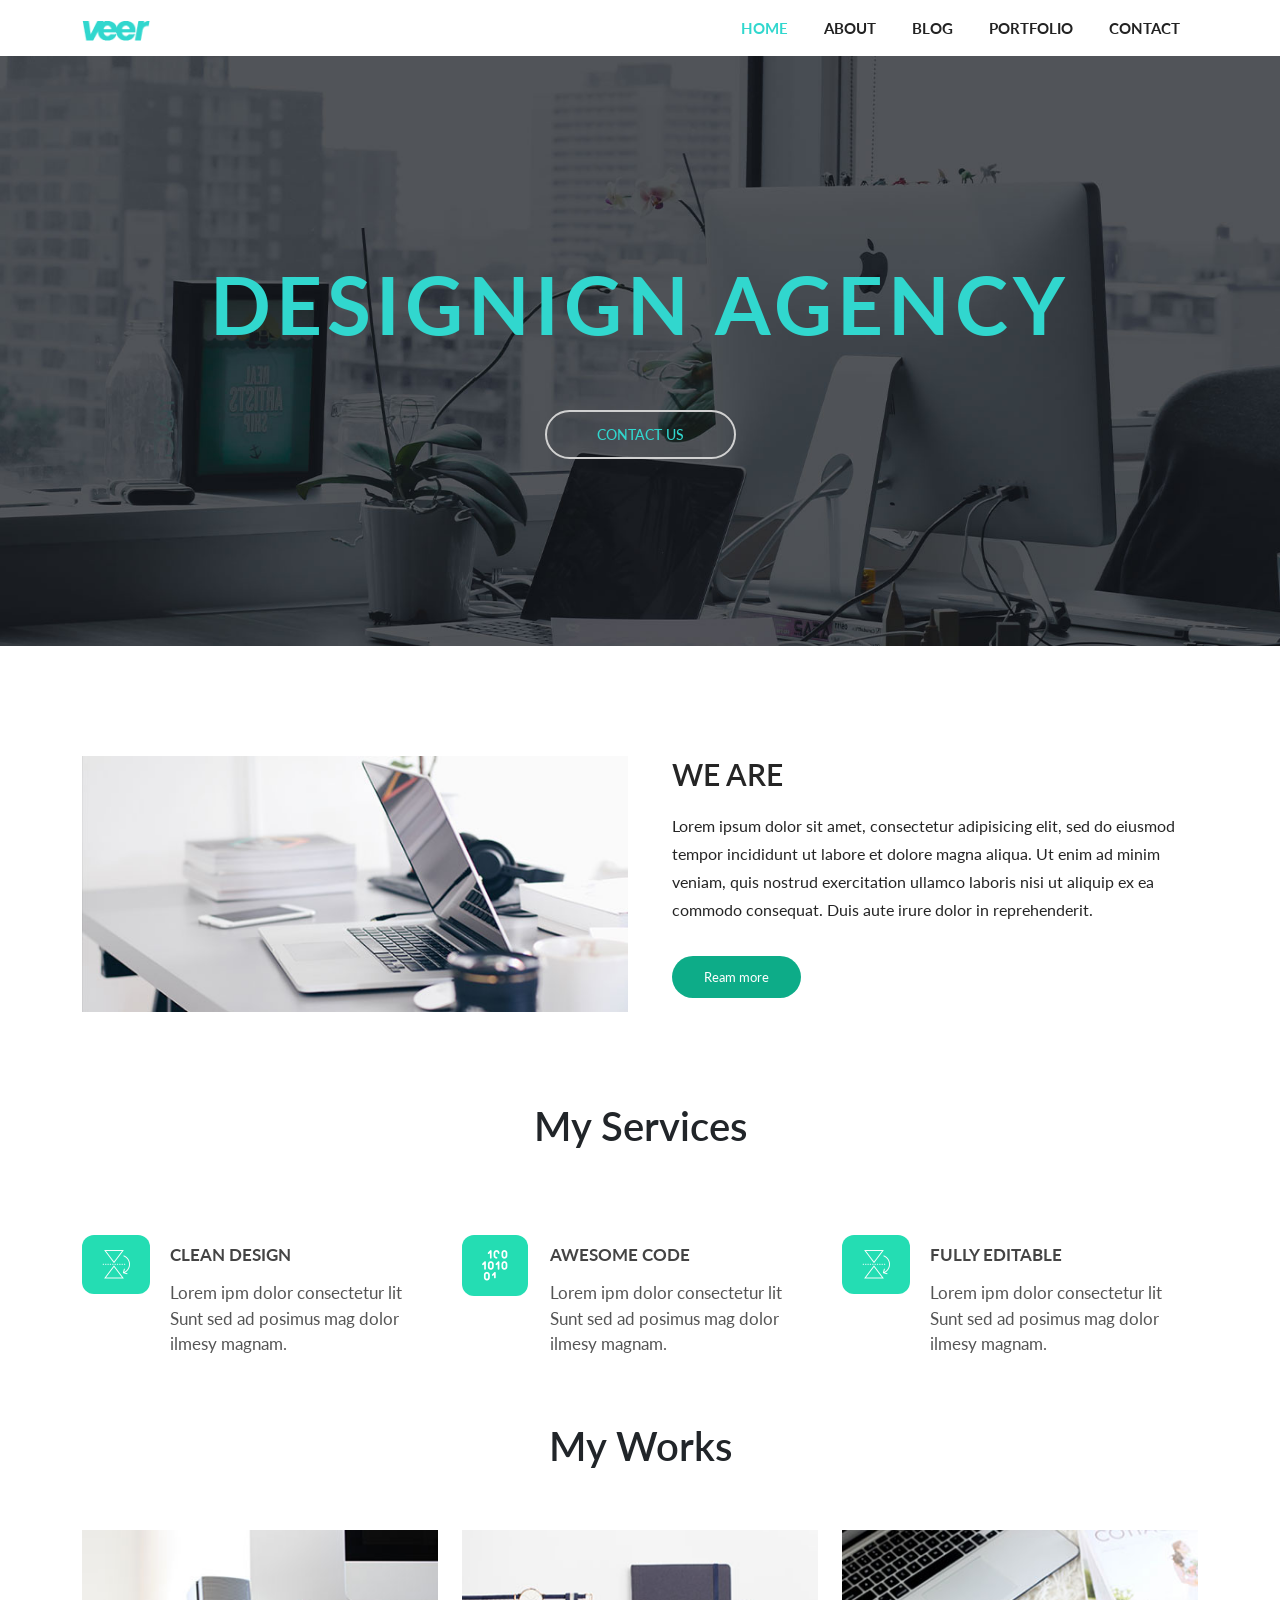
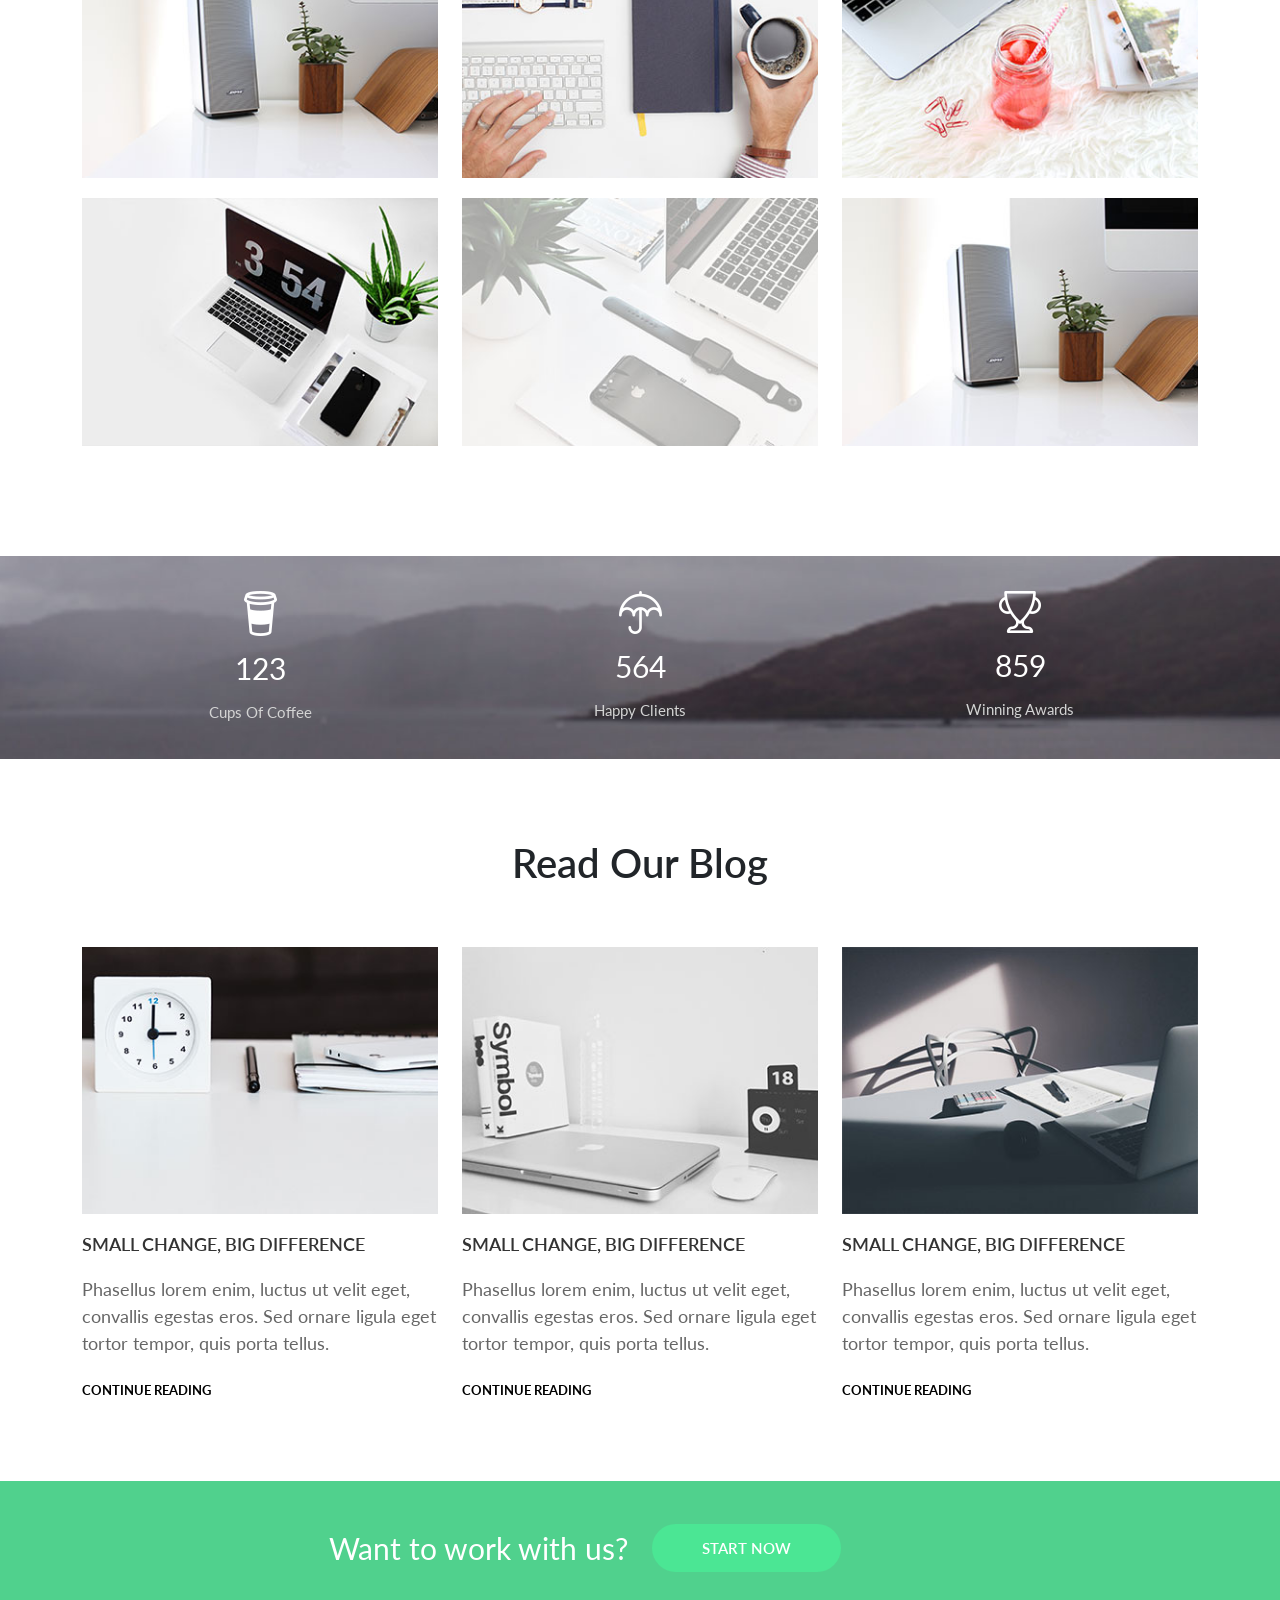
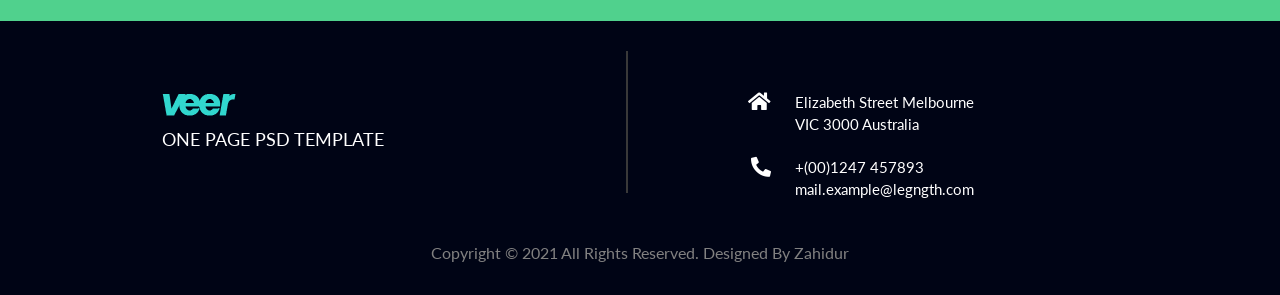
==== commit 9af76dd2: "update index" ====
--- a/index.html
+++ b/index.html
@@ -341,7 +341,7 @@
                         VIC 3000  Australia</p>
                               </div>
                           </div>
-                          <div class="col-md-3 col-4 col-sm-4 col-lg-3">
+                          <div class="col-md-3 col-3 col-sm-4 col-lg-3">
                               <div class="iconss">
                                   <i class="fas fa-phone-alt"></i>
                               </div>
--- a/css/style.css
+++ b/css/style.css
@@ -230,14 +230,17 @@
     padding: 100px 0px;
 }
 .work_content{
-    text-align: center;
+    text-align: right;
 }
 .work_content span{
     font-size: 25px;
         color: white;
-    margin-right: 30px;
-}
-.work_content a{
+
+}
+.work_contents{
+    margin-top: 10px;
+}
+.work_contents a{
     font-size: 13px;
     background-color: #4be694;
     color: white;
@@ -245,10 +248,9 @@
     border-radius: 25px;
     text-transform: uppercase;
     font-weight: 600;
-    margin-left: 30px;
      transition: all linear .3s;
 }
-.work_content a:hover{
+.work_contents a:hover{
     background-color: rebeccapurple;
     transition: all linear .3s;
 }
@@ -299,4 +301,4 @@
 }
 .iconss{
     text-align: right;
-}+}
--- a/css/todayresponsive.css
+++ b/css/todayresponsive.css
@@ -1,141 +1,275 @@
-/*
+
 @media (min-width: 320px) and (max-width: 575.98px) {
     
     .navbar-nav .nav-item .nav-link{
-    font-size: 18px;    
+    font-size: 14px;    
            text-align: center;
            background-color: darkgrey;
-           color: black;
-           font-weight: bold;
+           color: white;
+           font-weight: ;
+        padding: 5px 0px;
     }
     .navbar-nav .nav-item .nav-link.active{
           color: black;
            font-weight: bold;
     }
 
+    .banner_content h1 {
+    font-size: 45px
+    }
+    .banner_content h1{
+        margin-bottom: 50px;
+    }
+    .our_service {
+    padding-top: 40px;
+    }
+    .only_text {
+        text-align: center;
+        margin-top: 30px;
+    }
+    .allservice {
+    padding-top: 80px;
+    padding-bottom: 50px;
+        text-align: center;
+    }
+    .img_text {
+        padding: 0px 20px;
+        margin-bottom: 40px;
+    }
+    .header_tex h2{
+        margin-bottom: 50px;
+    }
+    .tea_content{
+         margin-bottom: 50px; 
+    }
+    .blog {
+    padding: 50px 0px;
+    }
+    .blog_content{
+        margin-bottom: 50px;
+    }
+    .work_content {
+    text-align: center;
+        margin-bottom: 20px;
+    }
+    .work_contents {
+    text-align: center;
+    }
+    .footer_content{
+        text-align: center;
+        border-right:none;
+    }
+    
 }
 
 
 @media (min-width: 576px) and (max-width: 767.98px) {
     
-
-
-}
-    
-
-@media (min-width: 768px) and (max-width: 991.98px) {
-       .navbar-nav .nav-item .nav-link{
-    font-size: 18px;    
+    .navbar-nav .nav-item .nav-link{
+    font-size: 14px;    
            text-align: center;
            background-color: darkgrey;
-           color: black;
-           font-weight: bold;
+           color: white;
+           font-weight: ;
+        padding: 5px 0px;
     }
     .navbar-nav .nav-item .nav-link.active{
           color: black;
            font-weight: bold;
     }
-
-}
-    
+    .only_text {
+        text-align: center;
+    }
+    .only_text{
+        margin-top: 40px;
+    }
+    .allservice {
+    padding-top: 80px;
+    padding-bottom: 40px;
+    }
+    .header_tex h2{
+        margin-bottom: 60px;
+    }
+    .my_works {
+    padding-bottom: 30px;
+    }
+    .tea_content {
+    margin-bottom: 50px;
+        font-size: 40px;
+    }
+      .blog_content{
+        margin-bottom: 60px;
+    }   
+    .blog {
+    padding: 60px 0px;
+    }
+    .work_contents,..work_content{
+        text-align: right;
+    }
+    .footer_content{
+        text-align: center;
+           padding: 30px 0px;
+                border-right:none;
+    }
+ 
+ 
+    
+}
+    
+
+@media (min-width: 768px) and (max-width: 991.98px) {
+
+        .navbar-nav .nav-item .nav-link{
+    font-size: 14px;    
+           text-align: center;
+           background-color: ;
+           color: black;
+           font-weight: ;
+        padding: 5px 0px;
+    }
+    .navbar-nav .nav-item .nav-link.active{
+          color: black;
+           font-weight: bold;
+    }
+    .banner_content h1 {
+    font-size: 80px;
+        letter-spacing: 7px;
+    }
+    .only_text{
+        padding: 50px 0px;
+        text-align: center;
+    }
+    .only_text h2 {
+    font-size: 35px;
+        margin-bottom: 20px;
+    }
+    .allservice {
+    padding-top: 40px;
+    padding-bottom: 50px;
+    }
+    .nopad{
+        padding: 35px 0px;
+    }
+}
+
+
 
 @media (min-width: 992px) and (max-width: 1199.98px) {
-    
-    .banner_content h1 {
-    font-size: 140px;
-    }
-    .banner_content p {
-    font-size: 22px;
-    }
-    .banner_content h1:after {
-    top: 364px;
-    }
-    .banner_content a {
-    font-size: 22px;
-    }
-   .there_image {
-
-    padding: 50px 0px
-    }
-    .there_image h4 {
-        font-size: 24px;
-    }
-    .there_image p {
-        font-size: 18px;
-    }
-    .navbar-nav .nav-item .nav-link{
-    font-size: 18px;    
-    }
-    
-}
-    
+    .only_text{
+        padding: 0px 20px;
+    } 
+    .allservice {
+    padding-top: 90px;
+    padding-bottom: 50px;
+    }
+    
+    .header_tex h2 {
+    margin-bottom: 45px
+    }
+    .blog_content p{
+        font-size: 16px;
+    }
+     .blog_content h5{
+        font-size: 17px;
+         margin-top: 30px;
+         margin-bottom: 15px
+    }
+    .footer_content{
+        margin-left: 70px;
+    }
+    
+}
+    
+
 @media (min-width: 1200px) and (max-width: 1399.98px) {
      .banner_content h1 {
-    font-size: 150px;
-    }
-    .banner_content p {
-    font-size: 25px;
-    }
-    .middle_content h2 {
-    font-size: 50px;
-    }
-.middle_content p {
-    font-size: 20px;
-    }
- .there_image {
-
-    padding: 50px 0px
-    }
-    .there_image h4 {
-        font-size: 24px;
-    }
-    .there_image p {
+    font-size: 80px;
+    margin-bottom: 70px
+    }
+    .only_text p {
+    font-size: 16px;
+    margin-bottom: 40px;
+    }
+    .only_text h2 {
+        margin-bottom: 20px;
+    }
+    .only_text {
+    padding: 0px 20px;
+    }
+    .allservice {
+    padding-top: 90px;
+    padding-bottom: 30px;
+    }
+    .img_text h4{
+        font-size: 17px;
+    }
+    .img_text p{
+        font-size: 17px;
+    }
+    
+.img_text {
+    padding: 35px 25px;
+}
+    .overlay a {
+    font-size: 17px;
+    }
+    .header_tex h2 {
+        margin-bottom: 60px;
+    }
+
+    .tea {
+    background: url(../image/color_back.jpg);
+    background-repeat: no-repeat;
+    background-position: center;
+    background-size: cover;
+    padding: 35px 0px;
+    }
+    .blog {
+    padding: 80px 0px;
+    }
+    
+    .work_content span {
+    font-size: 30px;
+    }
+    .work_contents a {
+    font-size: 15px;
+    }
+      .footer_content{
+        margin-left: 80px;
+    }
+    .bottom_part p {
+    font-size: 16px;
+    }
+
+}
+    
+
+@media (min-width: 1400px) {
+     .footer_content{
+        margin-left: 100px;
+    }
+    .banner_content h1 {
+    font-size: 80px;
+        margin-bottom:70px;
+    }
+    .banner_content a{
         font-size: 18px;
     }
-    .banner_content h1:after {
-  
-    top: 376px;
-    }
-    
-    .banner_content a {
-    font-size: 20px;
-    }
- .navbar-nav .nav-item .nav-link{
-    font-size: 20px;    
-    }
-}
-    
-
-@media (min-width: 1400px) {
-    .there_image {
-
-    padding: 50px 0px
-    }
-    .there_image h4 {
-        font-size: 26px;
-    }
-    .there_image p {
-        font-size: 20px;
-    }
-    
-     .banner_content h1:after {
-  
-    top: 384px;
-    }
-    
-    .banner_content a {
-    font-size: 20px;
-    }
-     .banner_content h1 {
-    font-size: 160px;
-    }
-    .form_content {
-    width: 645px;
-    }
-    .navbar-nav .nav-item .nav-link{
-    font-size: 20px;    
-    }
-    
+    .only_text h2 {
+    font-size: 40px;
+        margin-bottom: 30px;
+    }
+    .only_text {
+    padding: 0px 30px;
+    }
+    .only_text p {
+    font-size: 16px;
+    margin-bottom: 55px;
+    }
+    .only_text a {
+    font-size: 16px;
+    }
+      
 }
     
 
